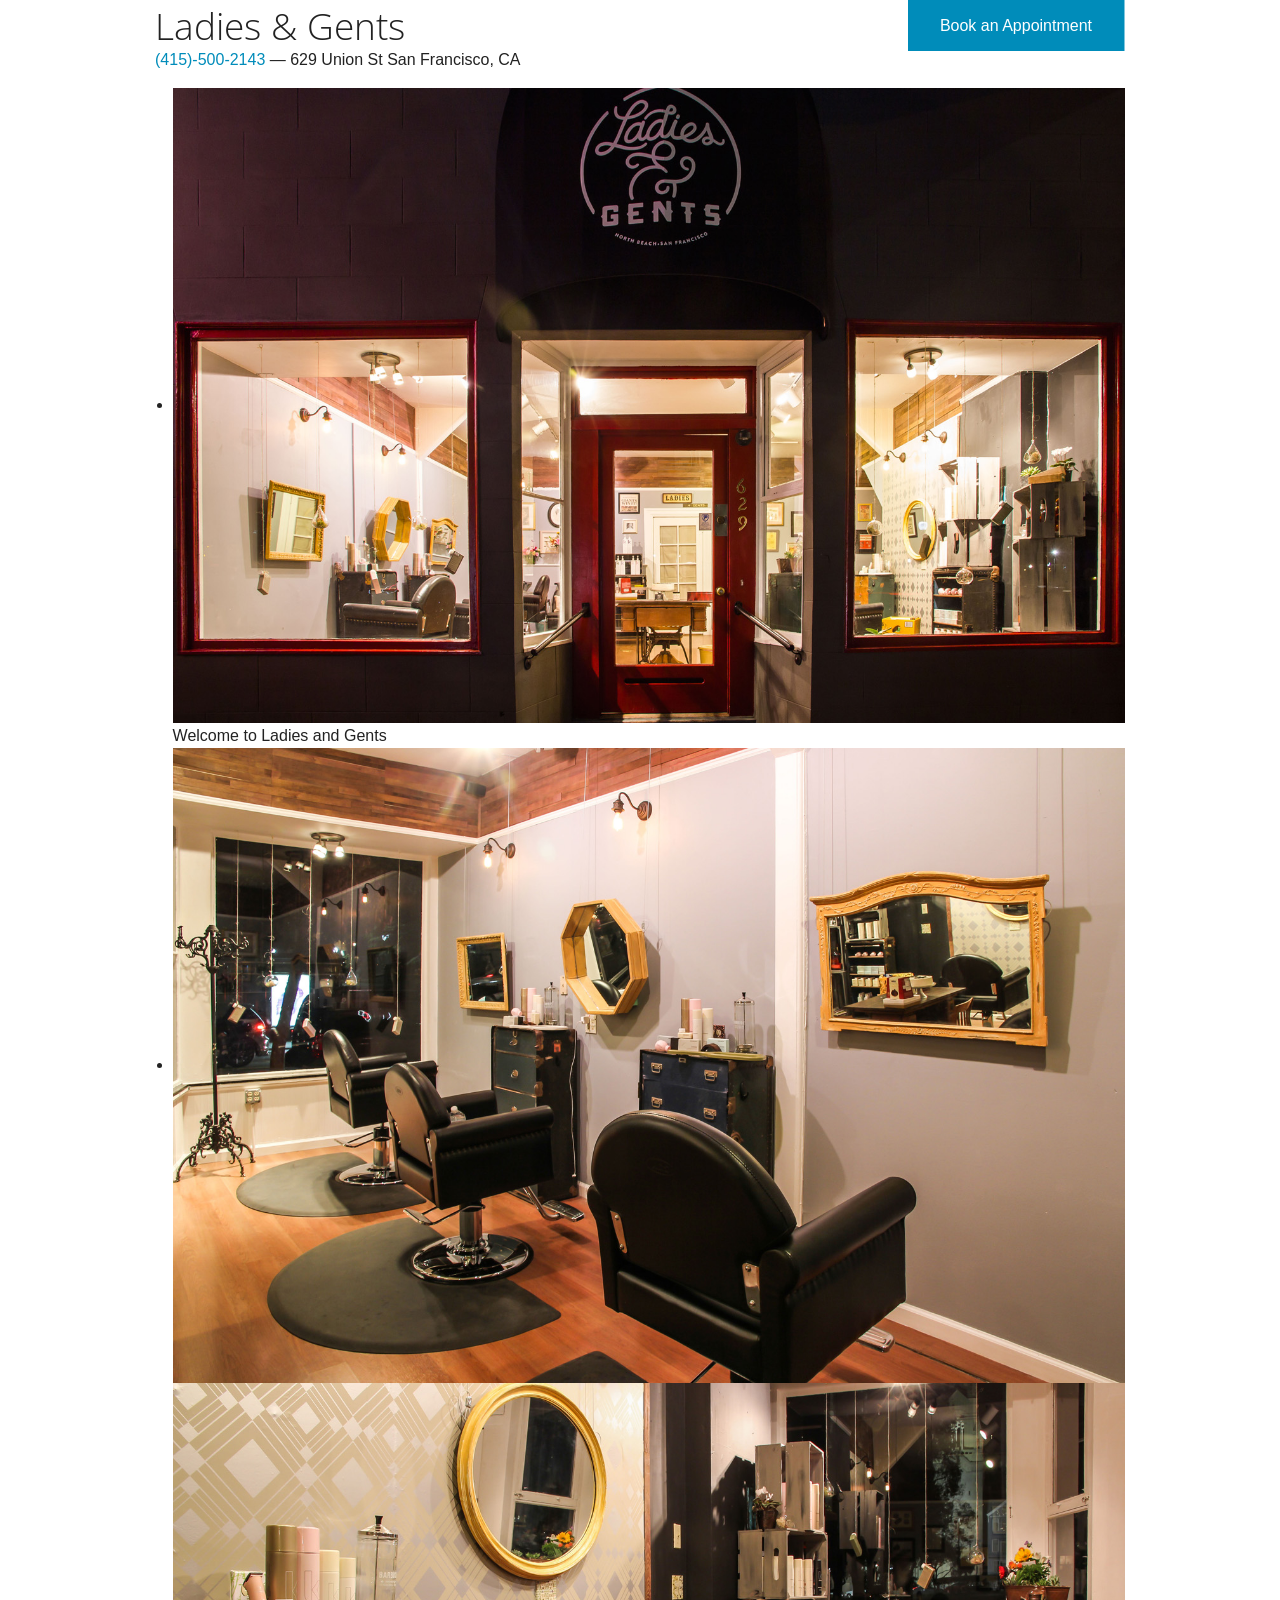
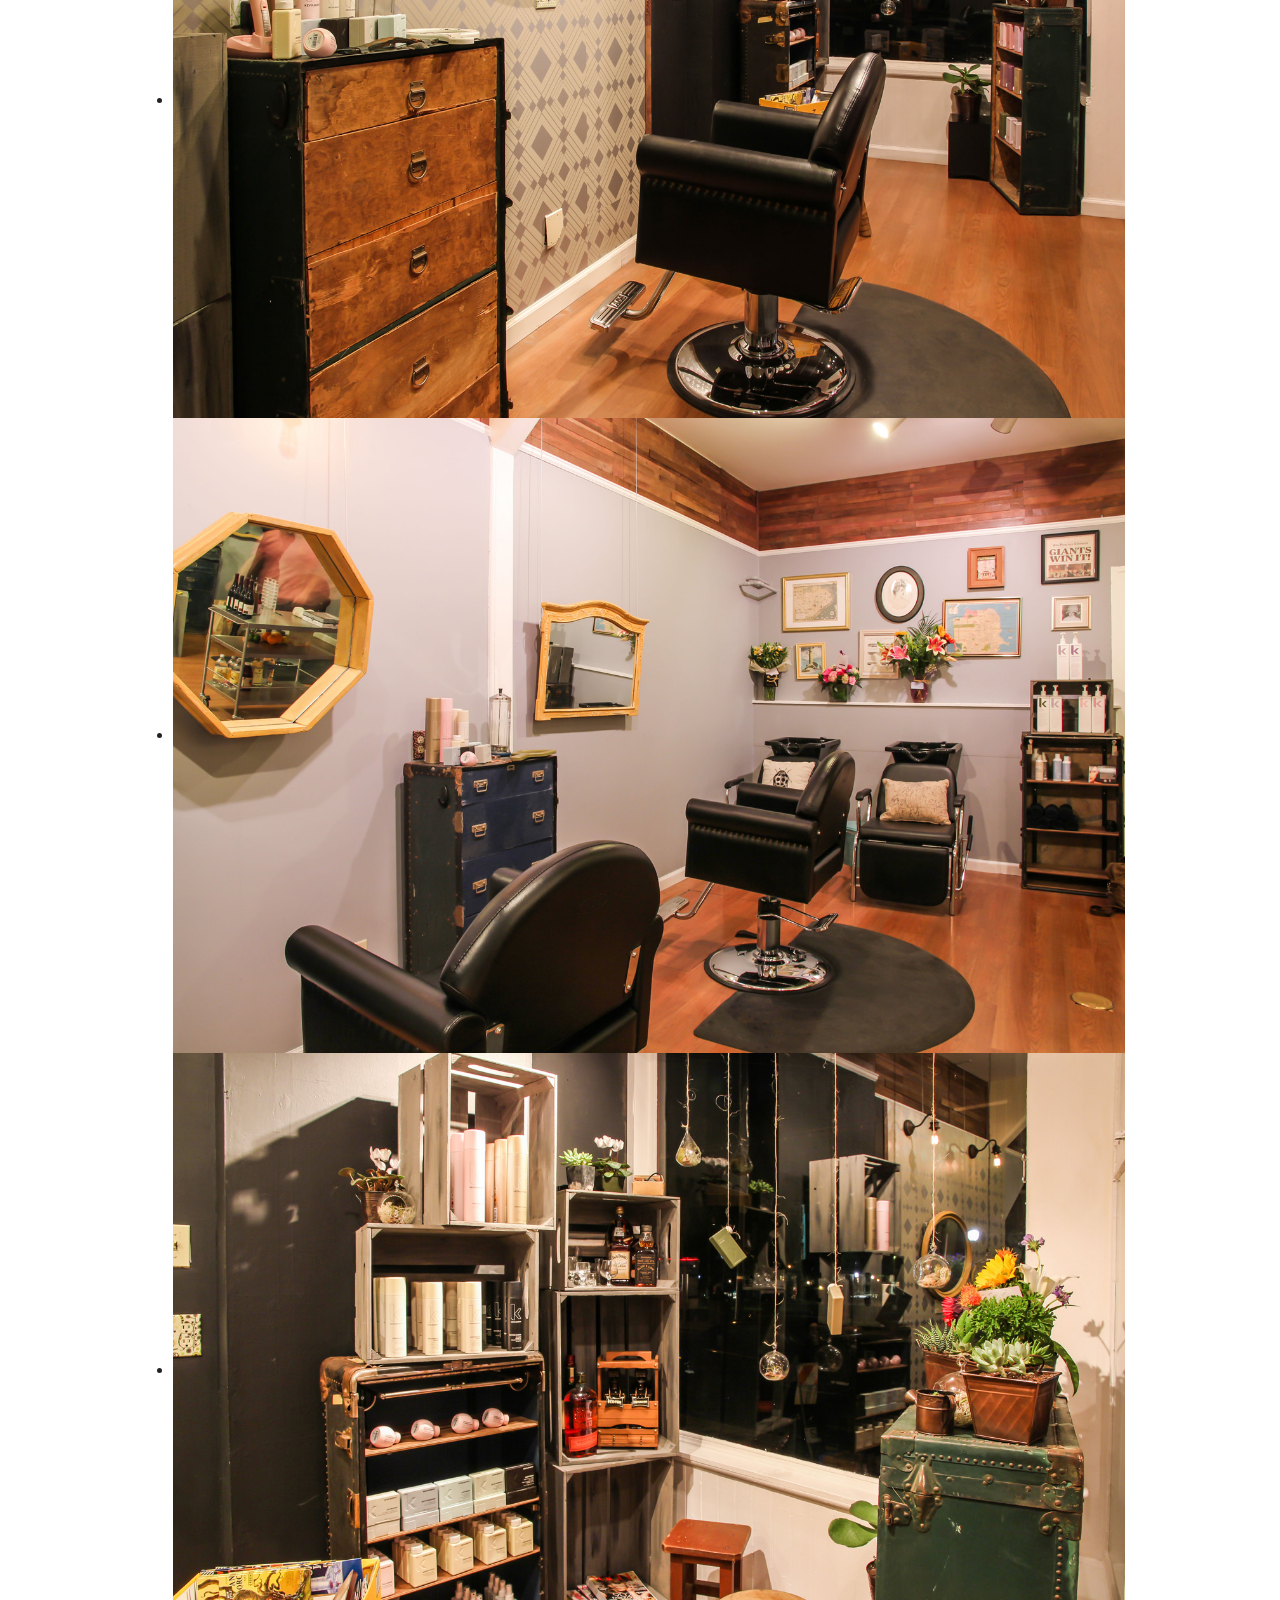
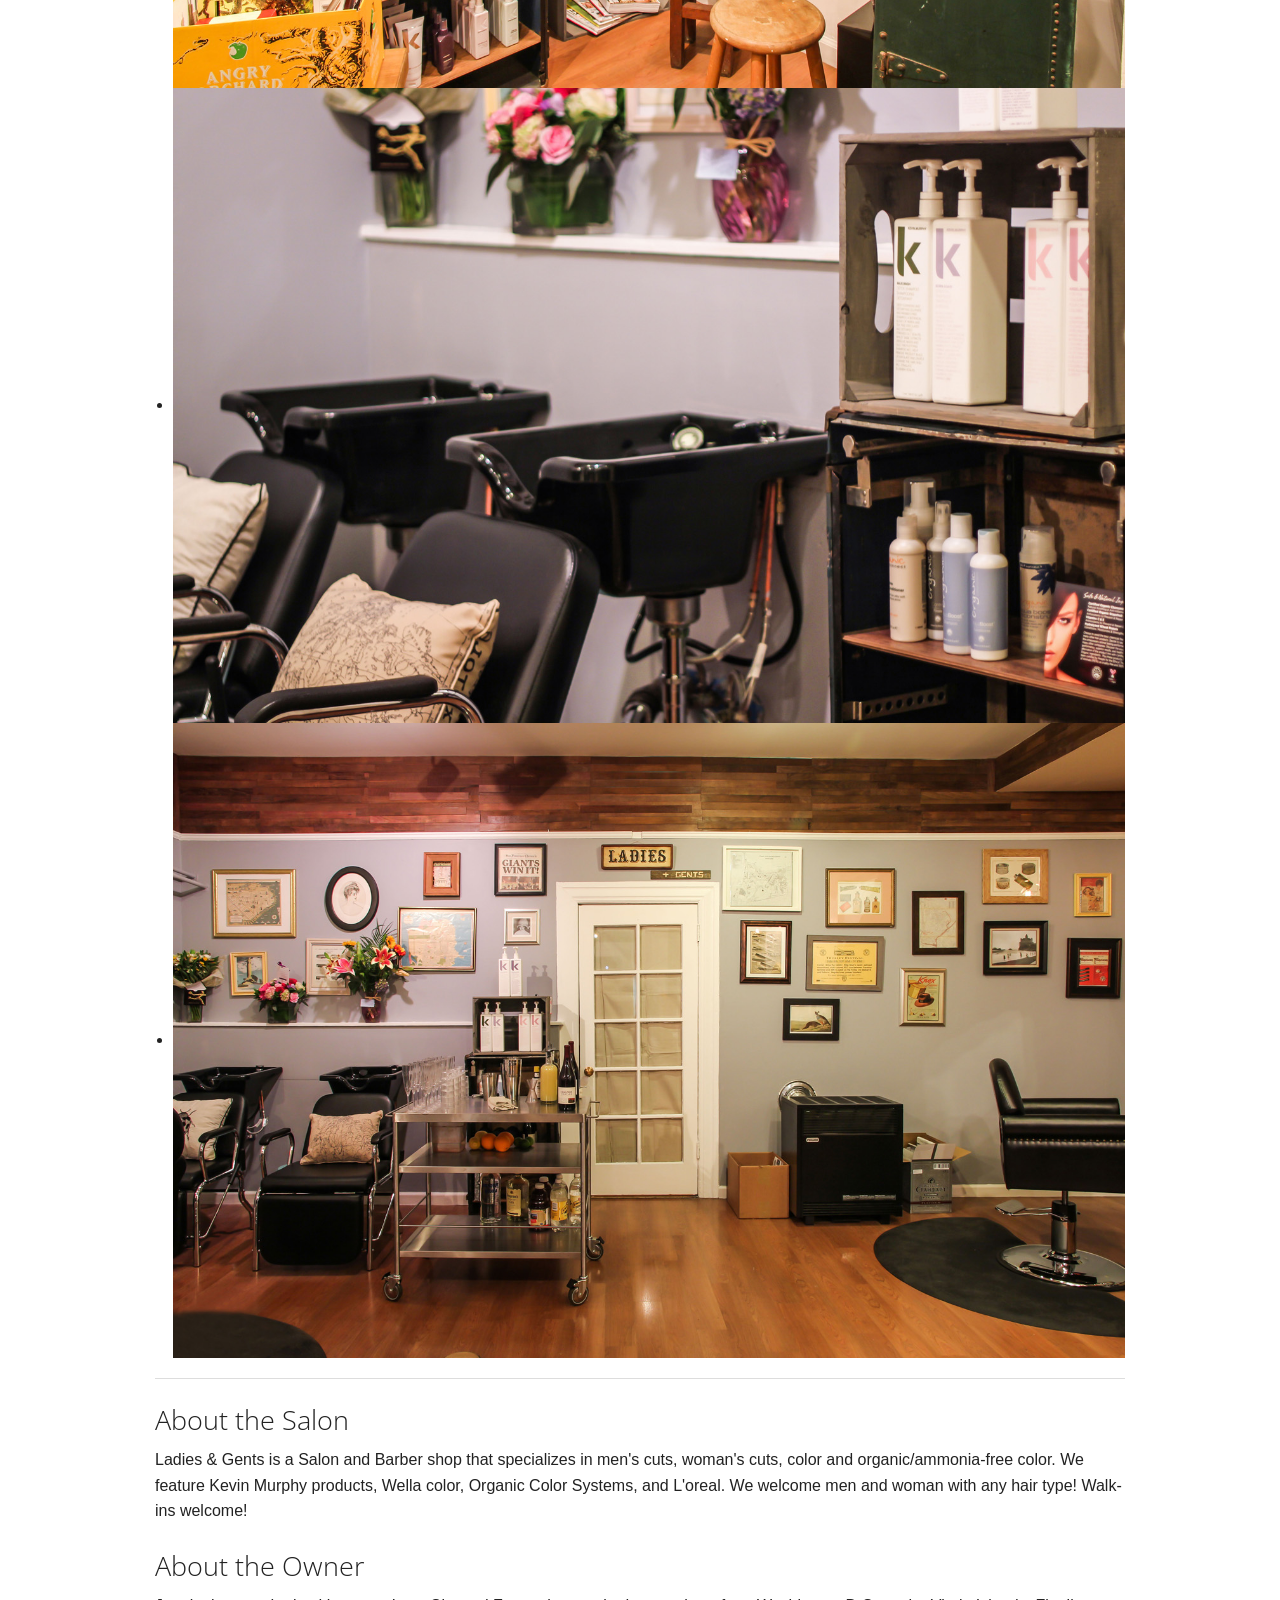
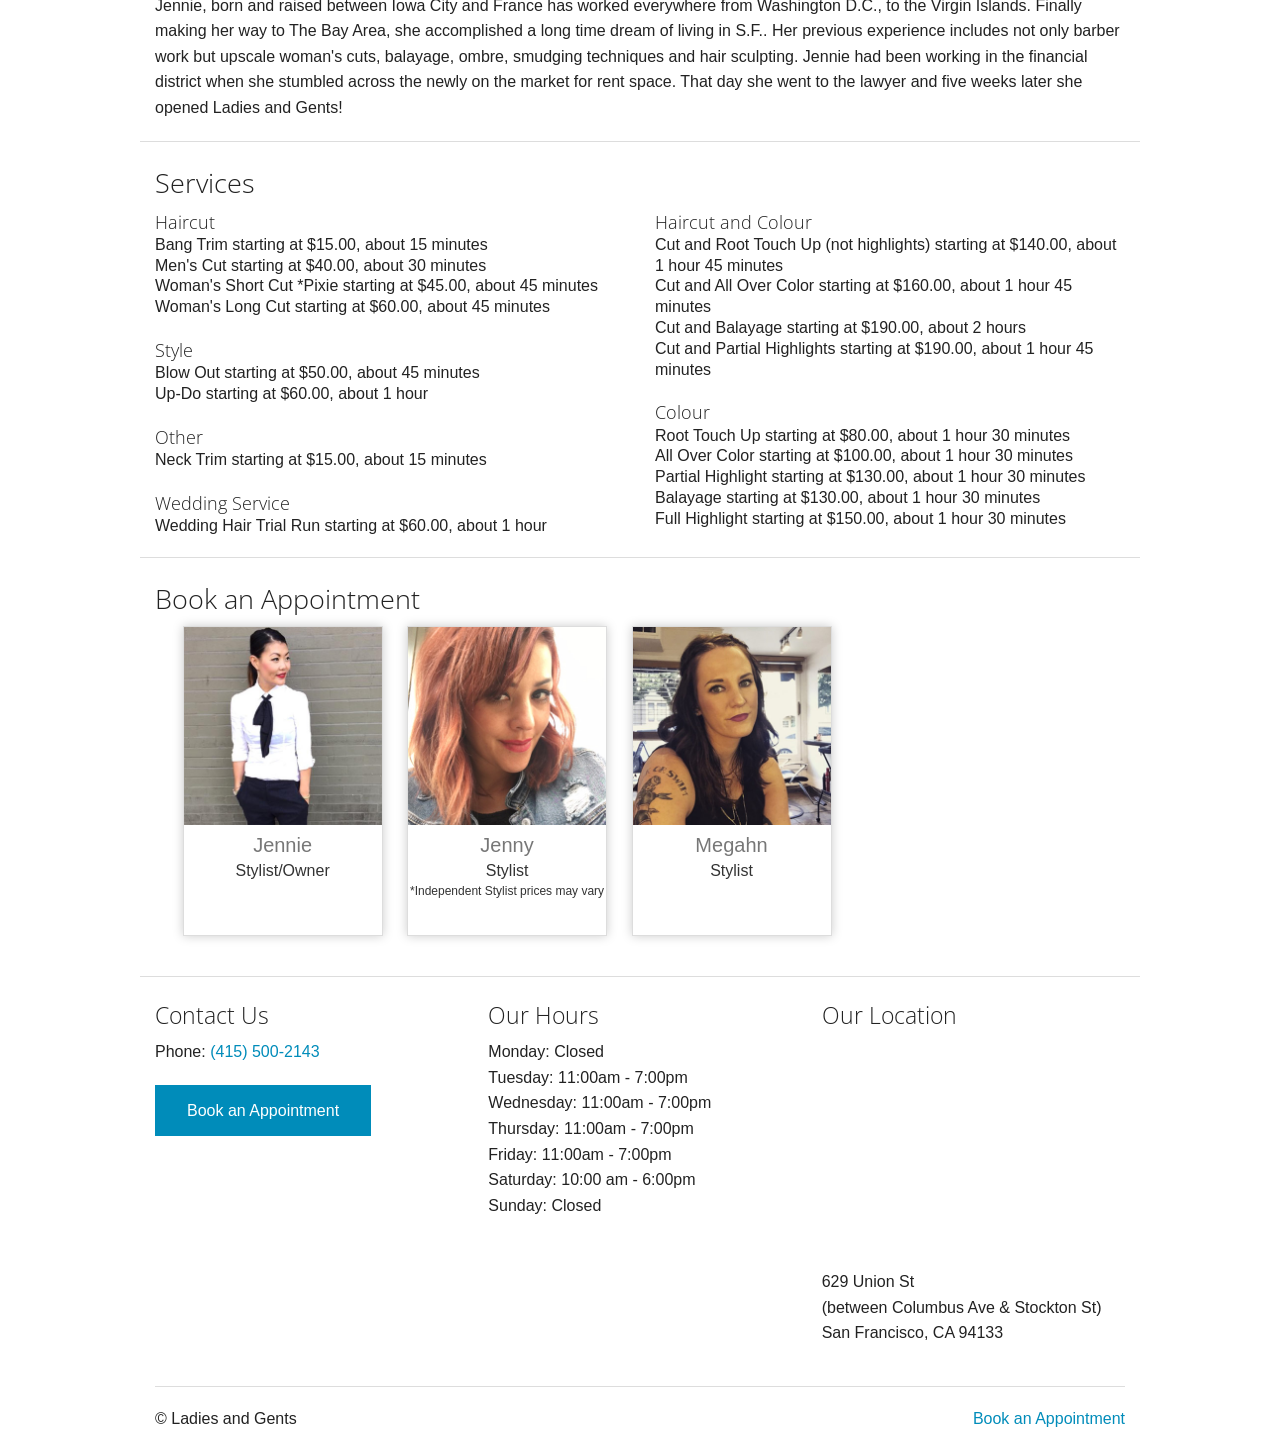
==== index.html @ 31cc8652 "intial data commit" ====
<!doctype html>
<html class="no-js" lang="en">
  <head>
    <meta charset="utf-8" />
    <meta name="viewport" content="width=device-width, initial-scale=1.0" />

    <!-- FACEBOOK META TAGS -->
    <meta property="og:url" content="http://www.nerdgeekhero.com/dev/lg/index.html" />
    <meta property="og:site_name" content="Ladies & Gents" />
    <meta property="og:type" content="website" />
    <meta property="og:title" content="Ladies & Gents" />
    <meta property="og:image" content="http://www.nerdgeekhero.com/dev/lg/img/logo.jpg" />
    <meta property="og:description" content="Salon and Barber shop that specializes in men's cuts, woman's cuts, color and organic/ammonia-free color. We feature Kevin Murphy products, Wella color, Organic Color Systems, and L'oreal. We welcome men and woman with any hair type! Walk-ins welcome!" />
    <!-- END FACEBOOK META TAGS -->

    <title>Ladies and Gents - A San Francisco Hair Salon</title>
    <link rel="icon" type="image/png" href="img/scissors.png" />
    <link rel="stylesheet" href="css/foundation.css" />
    <style>
      .services_price {
        margin-top: -0.5em;
        line-height: 1.3em;  
      }
      ul#stylists {
        list-style-type:none;
      }

      #stylists li {
        display: inline;
      }
      li.stylist a {
        display:inline-block;
        width:200px;
        text-align: center;
        height:310px;
        border: 1px solid #ddd;
        vertical-align: middle;
        margin-left: 10px;
        margin-right:10px;
        text-decoration: none;
        color:#777;
        font-size:20px;
        -moz-box-shadow:   0 0 10px #ccc;
        -webkit-box-shadow:  0 0 10px #ccc;
        box-shadow:  0 0 10px #ccc; 
        line-height:1.4em;
        margin-bottom: 20px;
      }
      li.stylist a:hover {
        opacity:0.6;
        filter:alpha(opacity=60); /* For IE8 and earlier */
      }

      .stylist .name {
        display:block;
        margin-top:10px;
        line-height: 1em;
      }

      .stylist .title, .stylist .speciality {
        color: #333;
        font-size: 0.8em;
      }

      .stylist .speciality {
        font-size: 0.6em;
        display: block;
        line-height: 1.1em;

      }

    </style>
    <script src="js/modernizr.js"></script>
  </head>
  <body style="background-image: url(http://subtlepatterns.com/patterns/swirl_@2X.png);">
    
    <div class="row">
      <div class="large-6 columns">
        <h2 style="display:inline;">Ladies & Gents </h2><p style="line-height:1em;"><a href="tel:+14155002143">(415)-500-2143</a> &mdash; 629 Union St San Francisco, CA</p>
      </div>
      <div class="large-6 columns">
        <ul class="right button-group">
          <li><a href="#book_appointment" class="button">Book an Appointment</a></li>
        </ul>
      </div>
    </div>
  
<!-- End Header and Nav -->
 
<!-- First Band (Slider) -->
 
  <div class="row">
    <div class="large-12 columns">
    <div id="slider">
      <ul data-orbit>
        <li>
          <img src="img/lg1.jpg" alt="slide 1" />
          <div class="orbit-caption">
            Welcome to Ladies and Gents
          </div>
        </li>
        <li>
          <img src="img/lg2.jpg" alt="slide 1" />
          
        </li>
        <li>
          <img src="img/lg3.jpg" alt="slide 1" />
          
        </li>
        <li>
          <img src="img/lg4.jpg" alt="slide 1" />
          
        </li>
        <li>
          <img src="img/lg5.jpg" alt="slide 1" />
          
        </li>
        <li>
          <img src="img/lg6.jpg" alt="slide 1" />
          
        </li>
        <li>
          <img src="img/lg7.jpg" alt="slide 1" />
          
        </li>
      </ul>
    </div>
    
    <hr />
    </div>
  </div>

  <div class="row">
    <div class="large-12 columns">
      <h3>About the Salon</h3>
      <p>Ladies & Gents is a Salon and Barber shop that specializes in men's cuts, woman's cuts, color and organic/ammonia-free color. We feature Kevin Murphy products, Wella color, Organic Color Systems, and L'oreal. We welcome men and woman with any hair type! Walk-ins welcome!</p>
    </div>
  </div>

  <div class="row">
    <div class="large-12 columns">
      <h3>About the Owner</h3>
      <p>Jennie, born and raised between Iowa City and France has worked everywhere from Washington D.C., to the Virgin Islands. Finally making her way to The Bay Area, she accomplished a long time dream of living in S.F..  Her previous experience includes not only barber work but upscale woman's cuts, balayage, ombre, smudging techniques and hair sculpting. Jennie had been working in the financial district when she stumbled across the newly on the market for rent space. That day she went to the lawyer and five weeks later she opened Ladies and Gents!</p>
    </div>
    <hr>
  </div>

  <div class="row">
    <div class="large-6 columns">
    <h3>Services</h3>
        <h5>Haircut</h5>
        <p class="services_price">
          Bang Trim starting at $15.00, about 15 minutes<br/>
          Men's Cut starting at $40.00, about 30 minutes <br/>
          Woman's Short Cut *Pixie starting at $45.00, about 45 minutes <br/>
          Woman's Long Cut starting at $60.00, about 45 minutes <br/>
        </p>
        <h5>Style</h5>
        <p class="services_price">
          Blow Out starting at $50.00, about 45 minutes <br/>
          Up-Do starting at $60.00, about 1 hour <br/>
        </p>
        <h5>Other</h5>
        <p class="services_price">Neck Trim starting at $15.00, about 15 minutes <br/></p>
        <h5>Wedding Service</h5>
        <p class="services_price">Wedding Hair Trial Run starting at $60.00, about 1 hour <br/></p>
    </div>
    <div class="large-6 columns">
      <h3>&nbsp;</h3>
        <h5>Haircut and Colour</h5>
        <p class="services_price">
          Cut and Root Touch Up (not highlights) starting at $140.00, about 1 hour 45 minutes <br/>
          Cut and All Over Color starting at $160.00, about 1 hour 45 minutes <br/>
          Cut and Balayage starting at $190.00, about 2 hours </br/>
          Cut and Partial Highlights starting at $190.00, about 1 hour 45 minutes <br/>
        </p>
        <h5>Colour</h5>
        <p class="services_price">
          Root Touch Up starting at $80.00, about 1 hour 30 minutes <br/>
          All Over Color starting at $100.00, about 1 hour 30 minutes <br/>
          Partial Highlight starting at $130.00, about 1 hour 30 minutes <br/>
          Balayage starting at $130.00, about 1 hour 30 minutes <br/>
          Full Highlight starting at $150.00, about 1 hour 30 minutes <br/>
        </p>
    </div>
    <hr />
  </div>

  <div id="book_appointment" class="row">
    <div class="large-12 columns">
      <h3>Book an Appointment</h3>
      <ul id="stylists">
        <li class="stylist">
          <a href="http://ladiesandgentssf.salonmonster.com/client/index.php?stylist=9045&layout=3" target="_blank">
            <img src="img/jennie.jpg"/>
            <span class="name">Jennie</span>
            <span class="title">Stylist/Owner</span>
          </a>
        </li>
        <li class="stylist">
          <a href="http://jennymoya.salonmonster.com/shadow/client/book.php?stylist=9452&layout=3" target="_blank">
            <img src="img/jenny_moya.jpg"/>
            <span class="name">Jenny</span>
            <span class="title">Stylist</span>
            <span class="speciality">*Independent Stylist prices may vary</span>
          </a>
        </li>
        <li class="stylist">
          <a href="https://www.styleseat.com/meghandoyle#scheduleHeader" target="_blank">
            <img src="img/megahn.jpg"/>
            <span class="name">Megahn</span>
            <span class="title">Stylist</span>
          </a>
        </li>
      </ul>
    </div>
    <hr>
  </div>

  
  
<!-- Three-up Content Blocks -->
 
  <div class="row">
    <div class="large-4 columns">
      <!-- <img src="img/megaphone.png" /> -->
      <h4>Contact Us</h4>
      <p>Phone: <a href="tel:+14155002143">(415) 500-2143</a></p>
      <a href="#book_appointment" class="button">Book an Appointment</a>
    </div>
    
    <div class="large-4 columns">
      <!-- <img src="img/clock.png" /> -->
      <h4>Our Hours</h4>
      <p style=>
        Monday: Closed<br/>
        Tuesday: 11:00am - 7:00pm<br/>
        Wednesday: 11:00am - 7:00pm<br/>
        Thursday: 11:00am - 7:00pm<br/>
        Friday: 11:00am - 7:00pm<br/>
        Saturday: 10:00 am - 6:00pm<br/>
        Sunday: Closed
      </p>
    </div>
    
    <div class="large-4 columns">
      <!--  -->
      <h4>Our Location</h4>
      <iframe width="303" height="227" frameborder="0" scrolling="no" marginheight="0" marginwidth="0" src="https://maps.google.com/maps?f=q&amp;source=s_q&amp;hl=en&amp;geocode=&amp;q=629+Union+St+San+Francisco,+CA+94133&amp;aq=&amp;sll=37.269174,-119.306607&amp;sspn=9.752605,19.423828&amp;ie=UTF8&amp;hq=&amp;hnear=629+Union+St,+San+Francisco,+San+Francisco+County,+California+94133&amp;t=m&amp;ll=37.800154,-122.41044&amp;spn=0.015395,0.026093&amp;z=14&amp;iwloc=A&amp;output=embed"></iframe>
      <p>629 Union St<br/>(between Columbus Ave & Stockton St)<br/>San Francisco, CA 94133</p>
    </div>
  
    </div>
     
  <!-- Footer -->
  
  <footer class="row">
    <div class="large-12 columns">
      <hr />
      <div class="row">
        <div class="large-6 columns">
          <p>© Ladies and Gents</p>
        </div>
        <div class="large-6 columns">
          <ul class="inline-list right">
            <li><a href="#book_appointment">Book an Appointment</a></li>
          </ul>
        </div>
      </div>
    </div> 
  </footer>

  <script src="js/vendor/jquery.js"></script>
  <script src="js/foundation.min.js"></script>
  <script>
    $(document).foundation();
  </script>

  </body>
</html>
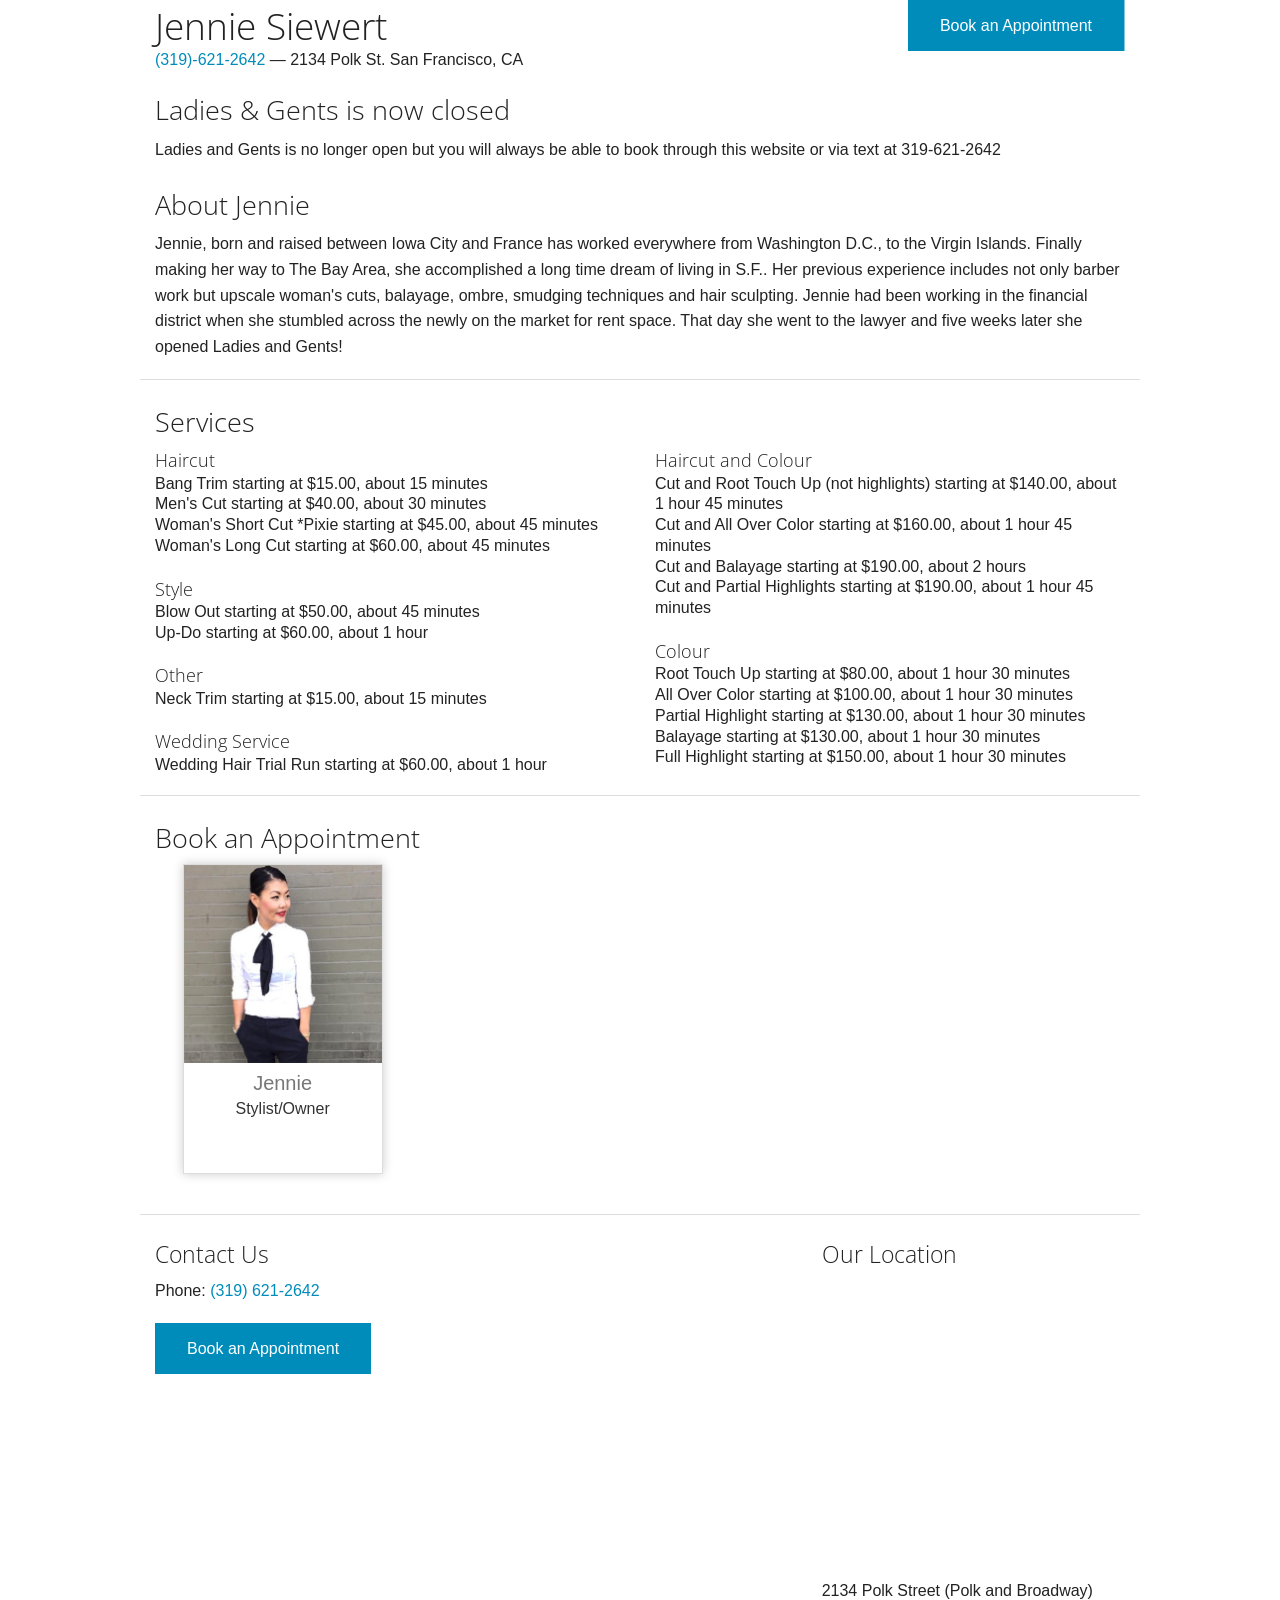
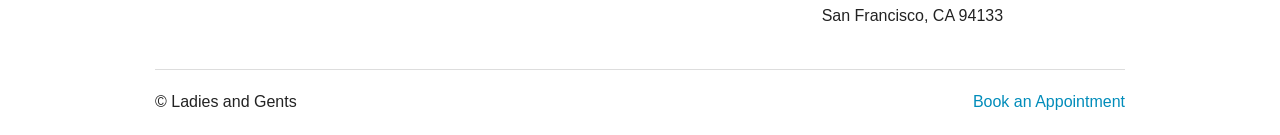
==== commit 2998dda3: "update with closing info changed maps and contact info. removed other stylists" ====
--- a/index.html
+++ b/index.html
@@ -5,15 +5,15 @@
     <meta name="viewport" content="width=device-width, initial-scale=1.0" />
 
     <!-- FACEBOOK META TAGS -->
-    <meta property="og:url" content="http://www.nerdgeekhero.com/dev/lg/index.html" />
+    <meta property="og:url" content="http://ladiesandgentssf.com/index.html" />
     <meta property="og:site_name" content="Ladies & Gents" />
     <meta property="og:type" content="website" />
     <meta property="og:title" content="Ladies & Gents" />
-    <meta property="og:image" content="http://www.nerdgeekhero.com/dev/lg/img/logo.jpg" />
+    <meta property="og:image" content="http://ladiesandgentssf.com/img/logo.jpg" />
     <meta property="og:description" content="Salon and Barber shop that specializes in men's cuts, woman's cuts, color and organic/ammonia-free color. We feature Kevin Murphy products, Wella color, Organic Color Systems, and L'oreal. We welcome men and woman with any hair type! Walk-ins welcome!" />
     <!-- END FACEBOOK META TAGS -->
 
-    <title>Ladies and Gents - A San Francisco Hair Salon</title>
+    <title>Ladies and Gents - The website of Jennie Siewert</title>
     <link rel="icon" type="image/png" href="img/scissors.png" />
     <link rel="stylesheet" href="css/foundation.css" />
     <style>
@@ -76,70 +76,27 @@
     
     <div class="row">
       <div class="large-6 columns">
-        <h2 style="display:inline;">Ladies & Gents </h2><p style="line-height:1em;"><a href="tel:+14155002143">(415)-500-2143</a> &mdash; 629 Union St San Francisco, CA</p>
+        <h2 style="display:inline;">Jennie Siewert </h2><p style="line-height:1em;"><a href="tel:+14155002143">(319)-621-2642</a> &mdash; 2134 Polk St. San Francisco, CA</p>
       </div>
       <div class="large-6 columns">
         <ul class="right button-group">
-          <li><a href="#book_appointment" class="button">Book an Appointment</a></li>
+          <li><a href="http://ladiesandgentssf.salonmonster.com/client/index.php?stylist=9045&layout=3" target="_blank" class="button">Book an Appointment</a></li>
         </ul>
       </div>
     </div>
   
 <!-- End Header and Nav -->
- 
-<!-- First Band (Slider) -->
- 
-  <div class="row">
-    <div class="large-12 columns">
-    <div id="slider">
-      <ul data-orbit>
-        <li>
-          <img src="img/lg1.jpg" alt="slide 1" />
-          <div class="orbit-caption">
-            Welcome to Ladies and Gents
-          </div>
-        </li>
-        <li>
-          <img src="img/lg2.jpg" alt="slide 1" />
-          
-        </li>
-        <li>
-          <img src="img/lg3.jpg" alt="slide 1" />
-          
-        </li>
-        <li>
-          <img src="img/lg4.jpg" alt="slide 1" />
-          
-        </li>
-        <li>
-          <img src="img/lg5.jpg" alt="slide 1" />
-          
-        </li>
-        <li>
-          <img src="img/lg6.jpg" alt="slide 1" />
-          
-        </li>
-        <li>
-          <img src="img/lg7.jpg" alt="slide 1" />
-          
-        </li>
-      </ul>
-    </div>
-    
-    <hr />
-    </div>
-  </div>
-
-  <div class="row">
-    <div class="large-12 columns">
-      <h3>About the Salon</h3>
-      <p>Ladies & Gents is a Salon and Barber shop that specializes in men's cuts, woman's cuts, color and organic/ammonia-free color. We feature Kevin Murphy products, Wella color, Organic Color Systems, and L'oreal. We welcome men and woman with any hair type! Walk-ins welcome!</p>
-    </div>
-  </div>
-
-  <div class="row">
-    <div class="large-12 columns">
-      <h3>About the Owner</h3>
+
+  <div class="row">
+    <div class="large-12 columns">
+      <h3>Ladies & Gents is now closed</h3>
+      <p>Ladies and Gents is no longer open but you will always be able to book through this website or via text at 319-621-2642</p>
+    </div>
+  </div>
+
+  <div class="row">
+    <div class="large-12 columns">
+      <h3>About Jennie</h3>
       <p>Jennie, born and raised between Iowa City and France has worked everywhere from Washington D.C., to the Virgin Islands. Finally making her way to The Bay Area, she accomplished a long time dream of living in S.F..  Her previous experience includes not only barber work but upscale woman's cuts, balayage, ombre, smudging techniques and hair sculpting. Jennie had been working in the financial district when she stumbled across the newly on the market for rent space. That day she went to the lawyer and five weeks later she opened Ladies and Gents!</p>
     </div>
     <hr>
@@ -197,21 +154,6 @@
             <span class="title">Stylist/Owner</span>
           </a>
         </li>
-        <li class="stylist">
-          <a href="http://jennymoya.salonmonster.com/shadow/client/book.php?stylist=9452&layout=3" target="_blank">
-            <img src="img/jenny_moya.jpg"/>
-            <span class="name">Jenny</span>
-            <span class="title">Stylist</span>
-            <span class="speciality">*Independent Stylist prices may vary</span>
-          </a>
-        </li>
-        <li class="stylist">
-          <a href="https://www.styleseat.com/meghandoyle#scheduleHeader" target="_blank">
-            <img src="img/megahn.jpg"/>
-            <span class="name">Megahn</span>
-            <span class="title">Stylist</span>
-          </a>
-        </li>
       </ul>
     </div>
     <hr>
@@ -225,12 +167,12 @@
     <div class="large-4 columns">
       <!-- <img src="img/megaphone.png" /> -->
       <h4>Contact Us</h4>
-      <p>Phone: <a href="tel:+14155002143">(415) 500-2143</a></p>
-      <a href="#book_appointment" class="button">Book an Appointment</a>
+      <p>Phone: <a href="tel:+13196212642">(319) 621-2642</a></p>
+      <a href="http://ladiesandgentssf.salonmonster.com/client/index.php?stylist=9045&layout=3" target="_blank" class="button">Book an Appointment</a>
     </div>
     
     <div class="large-4 columns">
-      <!-- <img src="img/clock.png" /> -->
+      <!-- <img src="img/clock.png" />
       <h4>Our Hours</h4>
       <p style=>
         Monday: Closed<br/>
@@ -241,13 +183,14 @@
         Saturday: 10:00 am - 6:00pm<br/>
         Sunday: Closed
       </p>
+      -->
     </div>
     
     <div class="large-4 columns">
       <!--  -->
       <h4>Our Location</h4>
-      <iframe width="303" height="227" frameborder="0" scrolling="no" marginheight="0" marginwidth="0" src="https://maps.google.com/maps?f=q&amp;source=s_q&amp;hl=en&amp;geocode=&amp;q=629+Union+St+San+Francisco,+CA+94133&amp;aq=&amp;sll=37.269174,-119.306607&amp;sspn=9.752605,19.423828&amp;ie=UTF8&amp;hq=&amp;hnear=629+Union+St,+San+Francisco,+San+Francisco+County,+California+94133&amp;t=m&amp;ll=37.800154,-122.41044&amp;spn=0.015395,0.026093&amp;z=14&amp;iwloc=A&amp;output=embed"></iframe>
-      <p>629 Union St<br/>(between Columbus Ave & Stockton St)<br/>San Francisco, CA 94133</p>
+      <div id="mapouter"><div id="gmap_canvas"><iframe width="250" height="300" frameborder="0" scrolling="no" marginheight="0" src="https://maps.google.com/maps?q= 2134 Polk St, San Francisco, CA 94109, &t=&z=16&ie=UTF8&iwloc=&output=embed" marginwidth="0"></iframe><a class="addmaps"href="http://www.map-embed.com/pl/"id="get-map-data">map-embed.com</a></div><style>#gmap_canvas{height:300px;width:250px;}#mapouter{overflow:hidden;height:300px;width:250px;}</style></div>
+      <p>2134 Polk Street (Polk and Broadway)<br/>San Francisco, CA 94133</p>
     </div>
   
     </div>
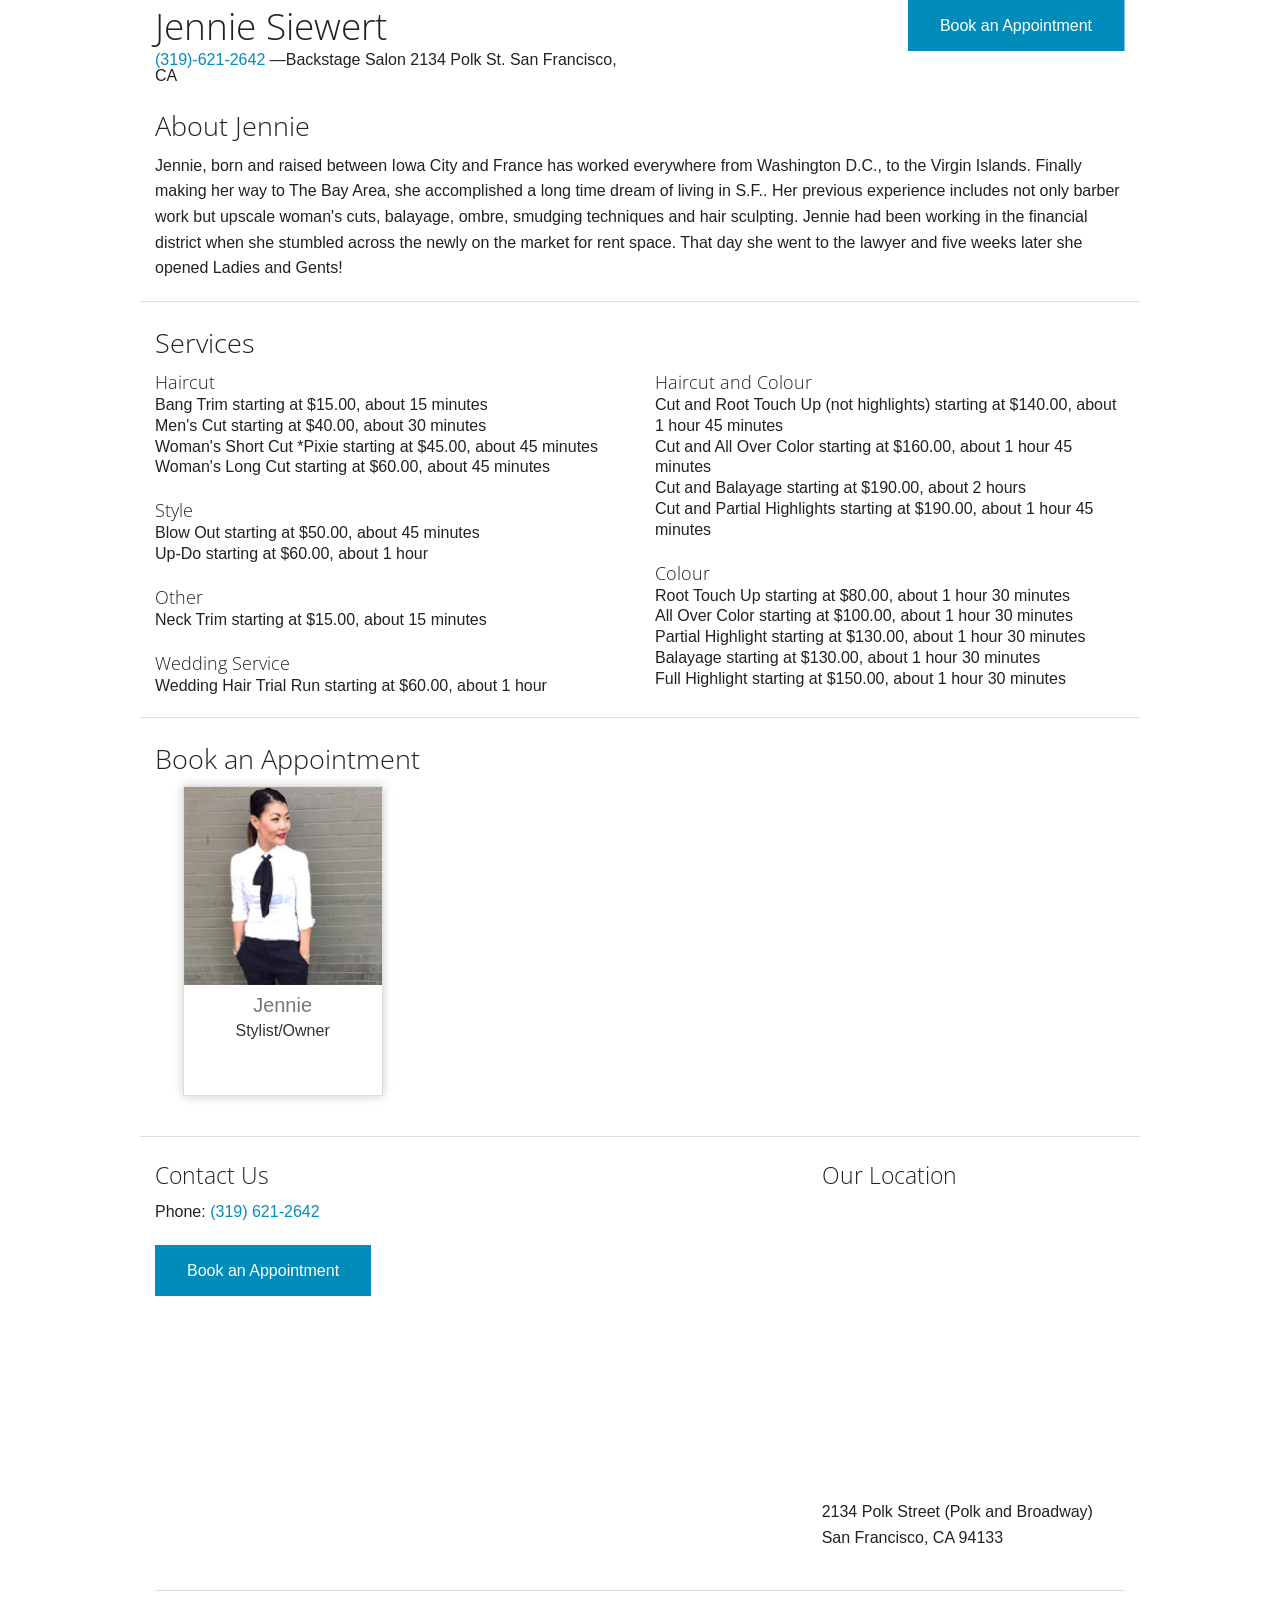
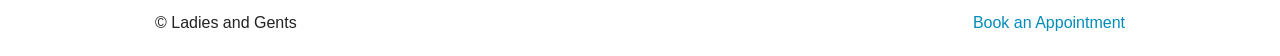
==== commit 33616c09: "removed "now closed" text" ====
--- a/index.html
+++ b/index.html
@@ -76,7 +76,7 @@
     
     <div class="row">
       <div class="large-6 columns">
-        <h2 style="display:inline;">Jennie Siewert </h2><p style="line-height:1em;"><a href="tel:+14155002143">(319)-621-2642</a> &mdash; 2134 Polk St. San Francisco, CA</p>
+        <h2 style="display:inline;">Jennie Siewert </h2><p style="line-height:1em;"><a href="tel:+14155002143">(319)-621-2642</a> &mdash;Backstage Salon 2134 Polk St. San Francisco, CA</p>
       </div>
       <div class="large-6 columns">
         <ul class="right button-group">
@@ -86,13 +86,6 @@
     </div>
   
 <!-- End Header and Nav -->
-
-  <div class="row">
-    <div class="large-12 columns">
-      <h3>Ladies & Gents is now closed</h3>
-      <p>Ladies and Gents is no longer open but you will always be able to book through this website or via text at 319-621-2642</p>
-    </div>
-  </div>
 
   <div class="row">
     <div class="large-12 columns">
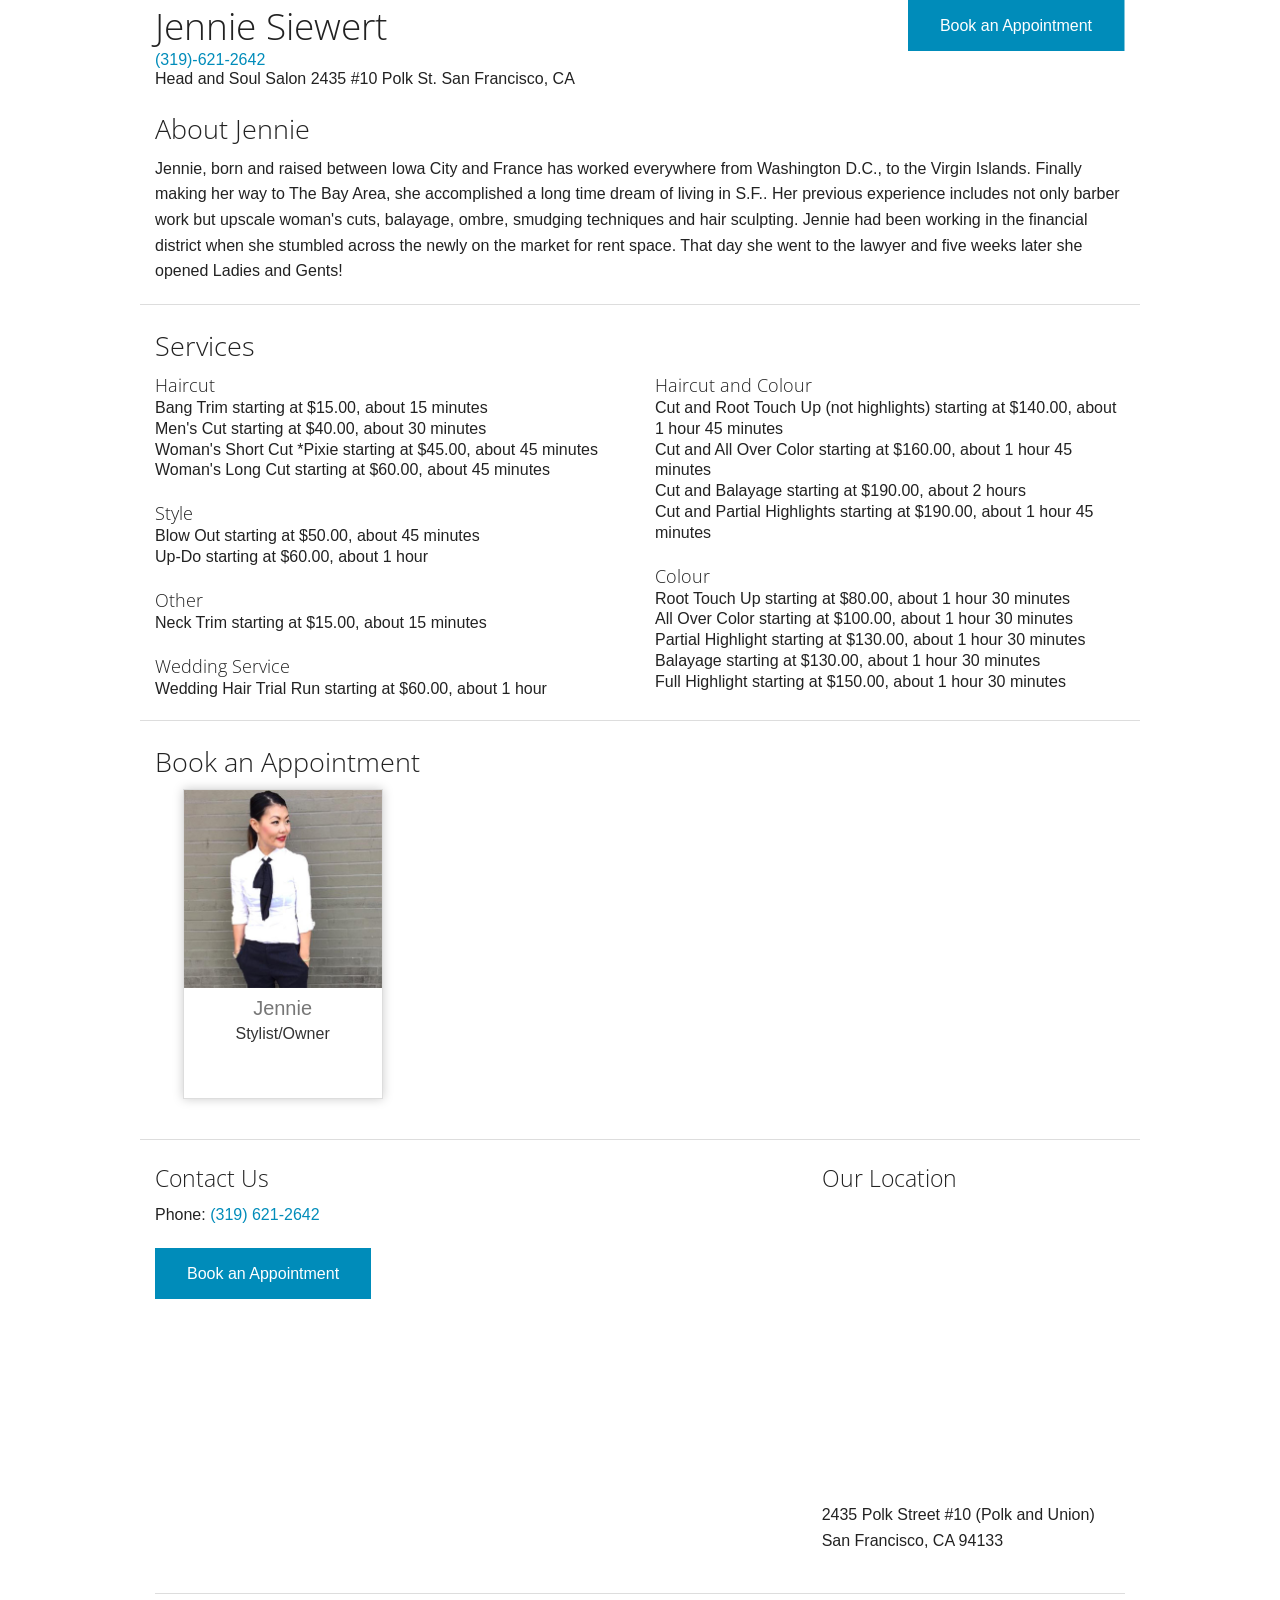
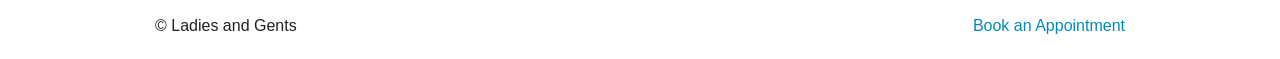
==== commit 3866d5a2: "updated address changed address to new location" ====
--- a/index.html
+++ b/index.html
@@ -76,7 +76,9 @@
     
     <div class="row">
       <div class="large-6 columns">
-        <h2 style="display:inline;">Jennie Siewert </h2><p style="line-height:1em;"><a href="tel:+14155002143">(319)-621-2642</a> &mdash;Backstage Salon 2134 Polk St. San Francisco, CA</p>
+        <h2 style="display:inline;">Jennie Siewert </h2>
+        <p style="line-height:1em;margin-bottom:3px;"><a href="tel:+14155002143">(319)-621-2642</a></p>
+        <p style="line-height:1em;">Head and Soul Salon 2435 #10 Polk St. San Francisco, CA</p>
       </div>
       <div class="large-6 columns">
         <ul class="right button-group">
@@ -182,8 +184,8 @@
     <div class="large-4 columns">
       <!--  -->
       <h4>Our Location</h4>
-      <div id="mapouter"><div id="gmap_canvas"><iframe width="250" height="300" frameborder="0" scrolling="no" marginheight="0" src="https://maps.google.com/maps?q= 2134 Polk St, San Francisco, CA 94109, &t=&z=16&ie=UTF8&iwloc=&output=embed" marginwidth="0"></iframe><a class="addmaps"href="http://www.map-embed.com/pl/"id="get-map-data">map-embed.com</a></div><style>#gmap_canvas{height:300px;width:250px;}#mapouter{overflow:hidden;height:300px;width:250px;}</style></div>
-      <p>2134 Polk Street (Polk and Broadway)<br/>San Francisco, CA 94133</p>
+      <div id="mapouter"><div id="gmap_canvas"><iframe width="250" height="300" frameborder="0" scrolling="no" marginheight="0" src="https://maps.google.com/maps?q=2435 Polk St, San Francisco, CA 94109, &t=&z=16&ie=UTF8&iwloc=&output=embed" marginwidth="0"></iframe><a class="addmaps"href="http://www.map-embed.com/pl/"id="get-map-data">map-embed.com</a></div><style>#gmap_canvas{height:300px;width:250px;}#mapouter{overflow:hidden;height:300px;width:250px;}</style></div>
+      <p>2435 Polk Street #10 (Polk and Union)<br/>San Francisco, CA 94133</p>
     </div>
   
     </div>
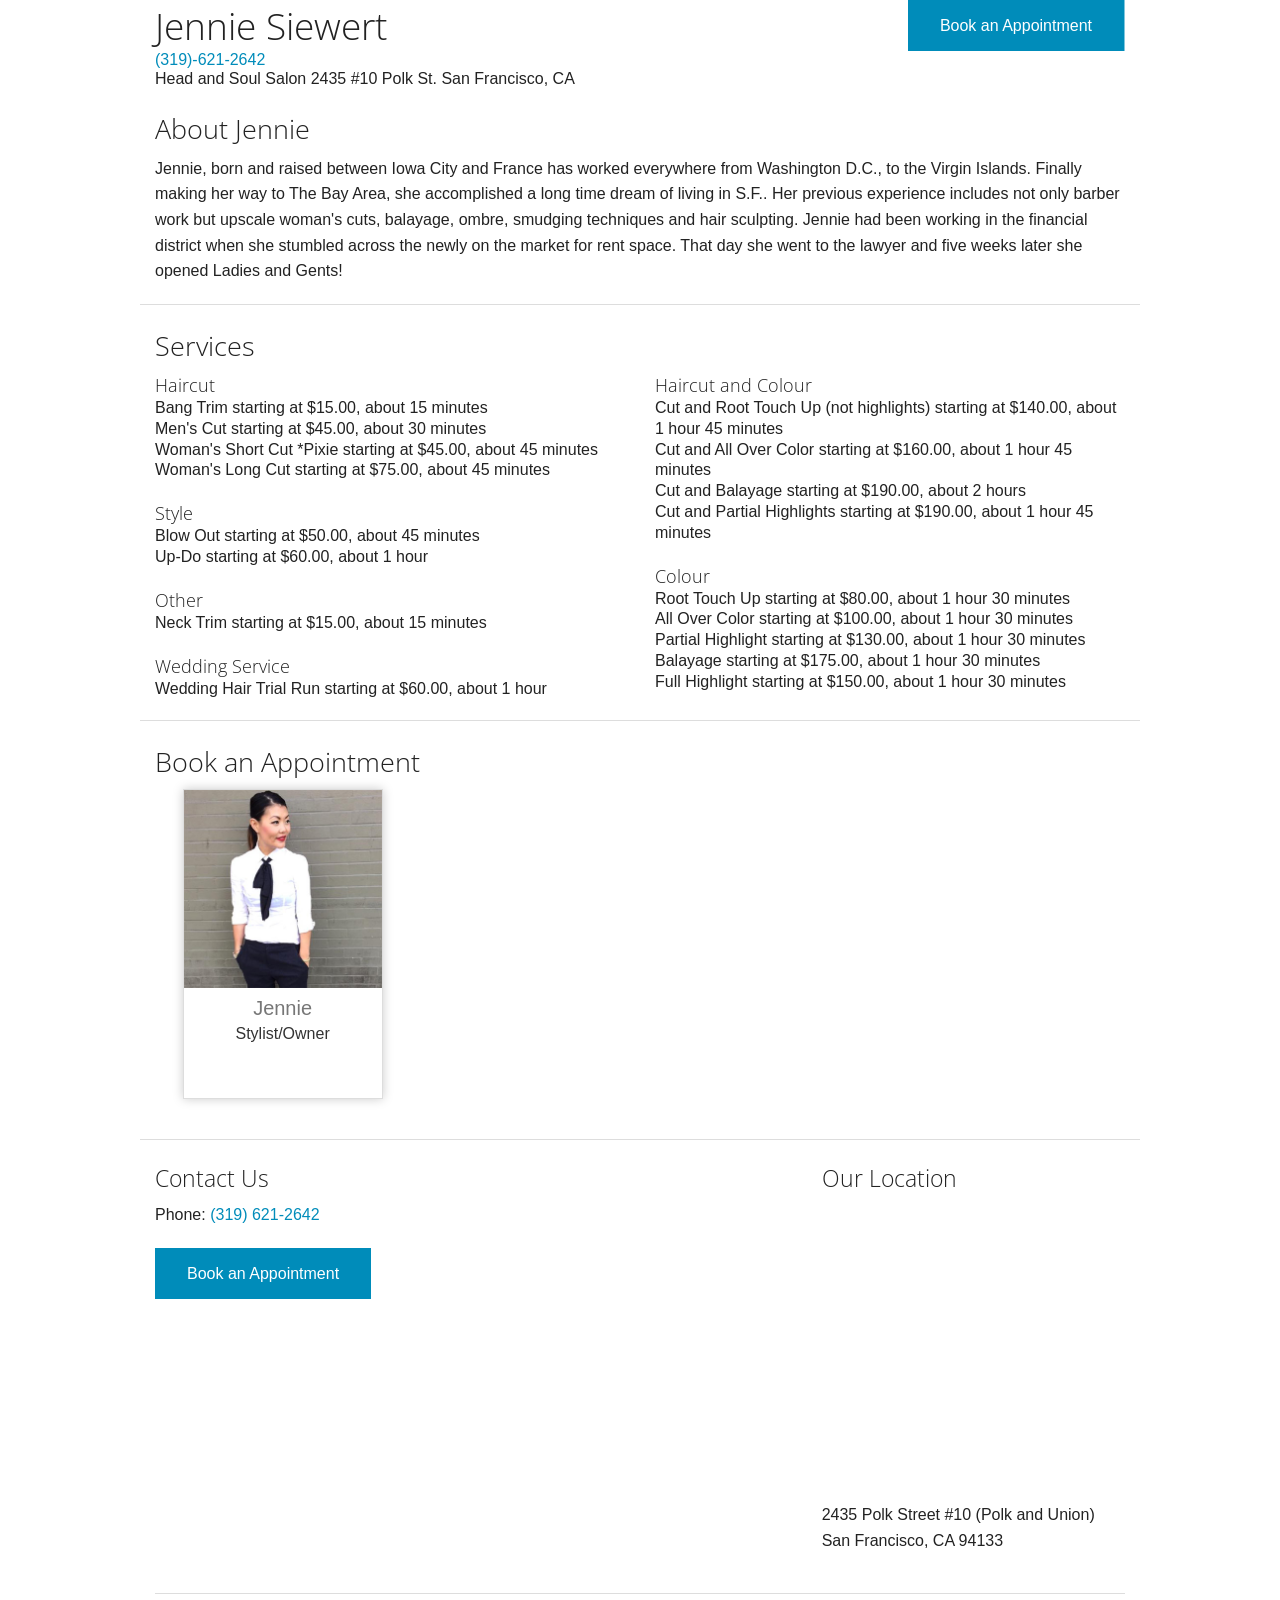
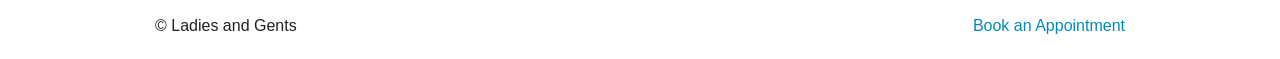
==== commit b1ad3ac5: "update prices updated prices for women/mens cut, toners, balyage" ====
--- a/index.html
+++ b/index.html
@@ -103,9 +103,9 @@
         <h5>Haircut</h5>
         <p class="services_price">
           Bang Trim starting at $15.00, about 15 minutes<br/>
-          Men's Cut starting at $40.00, about 30 minutes <br/>
+          Men's Cut starting at $45.00, about 30 minutes <br/>
           Woman's Short Cut *Pixie starting at $45.00, about 45 minutes <br/>
-          Woman's Long Cut starting at $60.00, about 45 minutes <br/>
+          Woman's Long Cut starting at $75.00, about 45 minutes <br/>
         </p>
         <h5>Style</h5>
         <p class="services_price">
@@ -131,7 +131,7 @@
           Root Touch Up starting at $80.00, about 1 hour 30 minutes <br/>
           All Over Color starting at $100.00, about 1 hour 30 minutes <br/>
           Partial Highlight starting at $130.00, about 1 hour 30 minutes <br/>
-          Balayage starting at $130.00, about 1 hour 30 minutes <br/>
+          Balayage starting at $175.00, about 1 hour 30 minutes <br/>
           Full Highlight starting at $150.00, about 1 hour 30 minutes <br/>
         </p>
     </div>
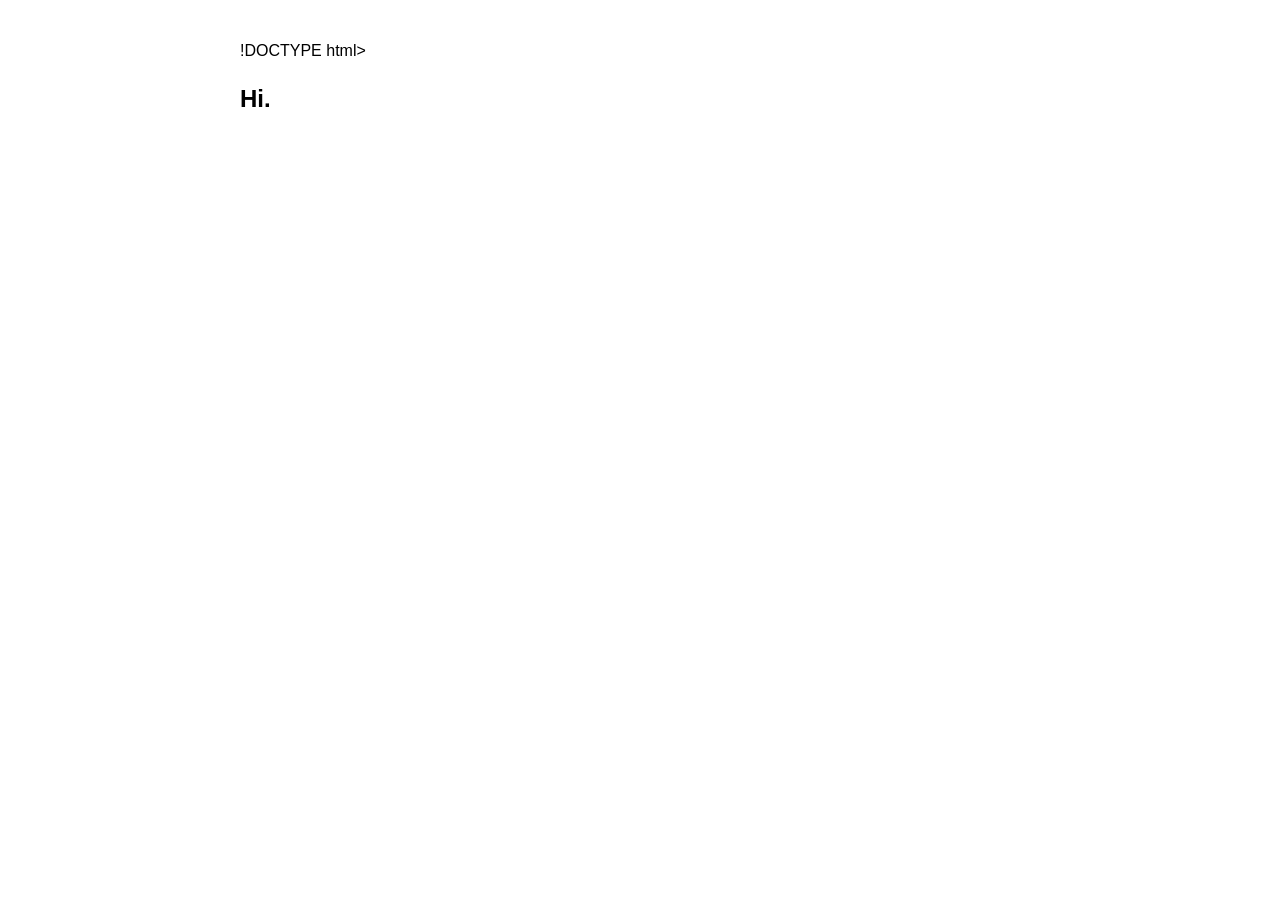
==== commit 0751d3f4: "change from lag to ngh" ====
--- a/index.html
+++ b/index.html
@@ -1,218 +1,12 @@
-<!doctype html>
-<html class="no-js" lang="en">
-  <head>
+!DOCTYPE html>
+<html>
+<head>
     <meta charset="utf-8" />
-    <meta name="viewport" content="width=device-width, initial-scale=1.0" />
+    <title>NerdGeekHero</title>
+    <link rel="stylesheet" type="text/css" media="screen" href="css/main.css" />
 
-    <!-- FACEBOOK META TAGS -->
-    <meta property="og:url" content="http://ladiesandgentssf.com/index.html" />
-    <meta property="og:site_name" content="Ladies & Gents" />
-    <meta property="og:type" content="website" />
-    <meta property="og:title" content="Ladies & Gents" />
-    <meta property="og:image" content="http://ladiesandgentssf.com/img/logo.jpg" />
-    <meta property="og:description" content="Salon and Barber shop that specializes in men's cuts, woman's cuts, color and organic/ammonia-free color. We feature Kevin Murphy products, Wella color, Organic Color Systems, and L'oreal. We welcome men and woman with any hair type! Walk-ins welcome!" />
-    <!-- END FACEBOOK META TAGS -->
-
-    <title>Ladies and Gents - The website of Jennie Siewert</title>
-    <link rel="icon" type="image/png" href="img/scissors.png" />
-    <link rel="stylesheet" href="css/foundation.css" />
-    <style>
-      .services_price {
-        margin-top: -0.5em;
-        line-height: 1.3em;  
-      }
-      ul#stylists {
-        list-style-type:none;
-      }
-
-      #stylists li {
-        display: inline;
-      }
-      li.stylist a {
-        display:inline-block;
-        width:200px;
-        text-align: center;
-        height:310px;
-        border: 1px solid #ddd;
-        vertical-align: middle;
-        margin-left: 10px;
-        margin-right:10px;
-        text-decoration: none;
-        color:#777;
-        font-size:20px;
-        -moz-box-shadow:   0 0 10px #ccc;
-        -webkit-box-shadow:  0 0 10px #ccc;
-        box-shadow:  0 0 10px #ccc; 
-        line-height:1.4em;
-        margin-bottom: 20px;
-      }
-      li.stylist a:hover {
-        opacity:0.6;
-        filter:alpha(opacity=60); /* For IE8 and earlier */
-      }
-
-      .stylist .name {
-        display:block;
-        margin-top:10px;
-        line-height: 1em;
-      }
-
-      .stylist .title, .stylist .speciality {
-        color: #333;
-        font-size: 0.8em;
-      }
-
-      .stylist .speciality {
-        font-size: 0.6em;
-        display: block;
-        line-height: 1.1em;
-
-      }
-
-    </style>
-    <script src="js/modernizr.js"></script>
-  </head>
-  <body style="background-image: url(http://subtlepatterns.com/patterns/swirl_@2X.png);">
-    
-    <div class="row">
-      <div class="large-6 columns">
-        <h2 style="display:inline;">Jennie Siewert </h2>
-        <p style="line-height:1em;margin-bottom:3px;"><a href="tel:+14155002143">(319)-621-2642</a></p>
-        <p style="line-height:1em;">Head and Soul Salon 2435 #10 Polk St. San Francisco, CA</p>
-      </div>
-      <div class="large-6 columns">
-        <ul class="right button-group">
-          <li><a href="http://ladiesandgentssf.salonmonster.com/client/index.php?stylist=9045&layout=3" target="_blank" class="button">Book an Appointment</a></li>
-        </ul>
-      </div>
-    </div>
-  
-<!-- End Header and Nav -->
-
-  <div class="row">
-    <div class="large-12 columns">
-      <h3>About Jennie</h3>
-      <p>Jennie, born and raised between Iowa City and France has worked everywhere from Washington D.C., to the Virgin Islands. Finally making her way to The Bay Area, she accomplished a long time dream of living in S.F..  Her previous experience includes not only barber work but upscale woman's cuts, balayage, ombre, smudging techniques and hair sculpting. Jennie had been working in the financial district when she stumbled across the newly on the market for rent space. That day she went to the lawyer and five weeks later she opened Ladies and Gents!</p>
-    </div>
-    <hr>
-  </div>
-
-  <div class="row">
-    <div class="large-6 columns">
-    <h3>Services</h3>
-        <h5>Haircut</h5>
-        <p class="services_price">
-          Bang Trim starting at $15.00, about 15 minutes<br/>
-          Men's Cut starting at $45.00, about 30 minutes <br/>
-          Woman's Short Cut *Pixie starting at $45.00, about 45 minutes <br/>
-          Woman's Long Cut starting at $75.00, about 45 minutes <br/>
-        </p>
-        <h5>Style</h5>
-        <p class="services_price">
-          Blow Out starting at $50.00, about 45 minutes <br/>
-          Up-Do starting at $60.00, about 1 hour <br/>
-        </p>
-        <h5>Other</h5>
-        <p class="services_price">Neck Trim starting at $15.00, about 15 minutes <br/></p>
-        <h5>Wedding Service</h5>
-        <p class="services_price">Wedding Hair Trial Run starting at $60.00, about 1 hour <br/></p>
-    </div>
-    <div class="large-6 columns">
-      <h3>&nbsp;</h3>
-        <h5>Haircut and Colour</h5>
-        <p class="services_price">
-          Cut and Root Touch Up (not highlights) starting at $140.00, about 1 hour 45 minutes <br/>
-          Cut and All Over Color starting at $160.00, about 1 hour 45 minutes <br/>
-          Cut and Balayage starting at $190.00, about 2 hours </br/>
-          Cut and Partial Highlights starting at $190.00, about 1 hour 45 minutes <br/>
-        </p>
-        <h5>Colour</h5>
-        <p class="services_price">
-          Root Touch Up starting at $80.00, about 1 hour 30 minutes <br/>
-          All Over Color starting at $100.00, about 1 hour 30 minutes <br/>
-          Partial Highlight starting at $130.00, about 1 hour 30 minutes <br/>
-          Balayage starting at $175.00, about 1 hour 30 minutes <br/>
-          Full Highlight starting at $150.00, about 1 hour 30 minutes <br/>
-        </p>
-    </div>
-    <hr />
-  </div>
-
-  <div id="book_appointment" class="row">
-    <div class="large-12 columns">
-      <h3>Book an Appointment</h3>
-      <ul id="stylists">
-        <li class="stylist">
-          <a href="http://ladiesandgentssf.salonmonster.com/client/index.php?stylist=9045&layout=3" target="_blank">
-            <img src="img/jennie.jpg"/>
-            <span class="name">Jennie</span>
-            <span class="title">Stylist/Owner</span>
-          </a>
-        </li>
-      </ul>
-    </div>
-    <hr>
-  </div>
-
-  
-  
-<!-- Three-up Content Blocks -->
- 
-  <div class="row">
-    <div class="large-4 columns">
-      <!-- <img src="img/megaphone.png" /> -->
-      <h4>Contact Us</h4>
-      <p>Phone: <a href="tel:+13196212642">(319) 621-2642</a></p>
-      <a href="http://ladiesandgentssf.salonmonster.com/client/index.php?stylist=9045&layout=3" target="_blank" class="button">Book an Appointment</a>
-    </div>
-    
-    <div class="large-4 columns">
-      <!-- <img src="img/clock.png" />
-      <h4>Our Hours</h4>
-      <p style=>
-        Monday: Closed<br/>
-        Tuesday: 11:00am - 7:00pm<br/>
-        Wednesday: 11:00am - 7:00pm<br/>
-        Thursday: 11:00am - 7:00pm<br/>
-        Friday: 11:00am - 7:00pm<br/>
-        Saturday: 10:00 am - 6:00pm<br/>
-        Sunday: Closed
-      </p>
-      -->
-    </div>
-    
-    <div class="large-4 columns">
-      <!--  -->
-      <h4>Our Location</h4>
-      <div id="mapouter"><div id="gmap_canvas"><iframe width="250" height="300" frameborder="0" scrolling="no" marginheight="0" src="https://maps.google.com/maps?q=2435 Polk St, San Francisco, CA 94109, &t=&z=16&ie=UTF8&iwloc=&output=embed" marginwidth="0"></iframe><a class="addmaps"href="http://www.map-embed.com/pl/"id="get-map-data">map-embed.com</a></div><style>#gmap_canvas{height:300px;width:250px;}#mapouter{overflow:hidden;height:300px;width:250px;}</style></div>
-      <p>2435 Polk Street #10 (Polk and Union)<br/>San Francisco, CA 94133</p>
-    </div>
-  
-    </div>
-     
-  <!-- Footer -->
-  
-  <footer class="row">
-    <div class="large-12 columns">
-      <hr />
-      <div class="row">
-        <div class="large-6 columns">
-          <p>© Ladies and Gents</p>
-        </div>
-        <div class="large-6 columns">
-          <ul class="inline-list right">
-            <li><a href="#book_appointment">Book an Appointment</a></li>
-          </ul>
-        </div>
-      </div>
-    </div> 
-  </footer>
-
-  <script src="js/vendor/jquery.js"></script>
-  <script src="js/foundation.min.js"></script>
-  <script>
-    $(document).foundation();
-  </script>
-
-  </body>
+</head>
+<body>
+	<h2>Hi.</h2>
+</body>
 </html>
--- a/css/main.css
+++ b/css/main.css
@@ -0,0 +1,199 @@
+body
+{
+    max-width:800px;
+    margin:40px auto;
+    font-family: 'Open Sans', 'Arial', sans-serif;
+    font-size: 16px;
+    line-height: 1.4;
+    text-align: justify;
+}
+aside
+{
+    float: right;
+    font-size: 14px;
+}
+.mfw
+{
+    color: rgb(22, 160, 133);
+}
+.mfwlink
+{
+    color:rgb(22, 160, 133);
+    text-decoration: underline;
+}
+ul li img
+{
+    height: 1em
+}
+.code
+{
+    font-family: monospace;
+    font-size: 0.95em
+}
+.block1
+{
+    font-weight: bold;
+    color: #444444
+}
+.block1::before
+{
+    content: "";
+    display: inline-block;
+    height: 1em;
+    width: 1em;
+    background-color: #444444
+}
+.block2
+{
+    font-weight: bold;
+    color: #454545;
+}
+.block2::before
+{
+    content: "";
+    display: inline-block;
+    height: 1em;
+    width: 1em;
+    background-color: #454545
+}
+.fauxparagraf
+{
+    display: block;
+    margin-top: 1em;
+    margin-bottom: 1em;
+    overflow: auto
+}
+.chat
+{
+    width: 100%;
+    margin-right: 1em;
+}
+.photo
+{
+    float: left;
+    width: 40%;
+    margin-right: 1em;
+}
+.soustitre
+{
+    font-size: 0.75em;
+}
+blockquote
+{
+    font-size: 1.2em
+}
+blockquote::before
+{
+    content: open-quote;
+    font-size: 2em;
+    margin-right: 0.3em;
+    font-family: 'Times New Roman', Times, serif;
+}
+.sousblockquote
+{
+    font-size: 0.6em;
+    font-style: italic;
+    margin-left: 3em;
+    
+}
+.kopimi
+{
+    margin-left: auto;
+    margin-right: auto;
+    display: block;
+    height: 2em;
+}
+.cit
+{
+    font-size: 0.7em;
+    vertical-align: top;
+    margin-left: 0.2em;
+}
+#wrong
+{
+    color: maroon;
+    font-weight: bold;
+    text-decoration: underline;
+    
+}
+a:link
+{
+    color: #0077aa
+}
+a:visited 
+{
+    color:#941352
+}
+small
+{
+    font-size: 0.5em
+}
+
+
+
+
+
+
+
+
+
+
+
+/*Partie en dessous absolument recopié du site original*/
+
+/* cyrillic-ext */
+@font-face {
+    font-family: 'Open Sans';
+    font-style: normal;
+    font-weight: 400;
+    src: local('Open Sans Regular'), local('OpenSans-Regular'), url(https://fonts.gstatic.com/s/opensans/v15/mem8YaGs126MiZpBA-UFWJ0bbck.woff2) format('woff2');
+    unicode-range: U+0460-052F, U+1C80-1C88, U+20B4, U+2DE0-2DFF, U+A640-A69F, U+FE2E-FE2F;
+  }
+  /* cyrillic */
+  @font-face {
+    font-family: 'Open Sans';
+    font-style: normal;
+    font-weight: 400;
+    src: local('Open Sans Regular'), local('OpenSans-Regular'), url(https://fonts.gstatic.com/s/opensans/v15/mem8YaGs126MiZpBA-UFUZ0bbck.woff2) format('woff2');
+    unicode-range: U+0400-045F, U+0490-0491, U+04B0-04B1, U+2116;
+  }
+  /* greek-ext */
+  @font-face {
+    font-family: 'Open Sans';
+    font-style: normal;
+    font-weight: 400;
+    src: local('Open Sans Regular'), local('OpenSans-Regular'), url(https://fonts.gstatic.com/s/opensans/v15/mem8YaGs126MiZpBA-UFWZ0bbck.woff2) format('woff2');
+    unicode-range: U+1F00-1FFF;
+  }
+  /* greek */
+  @font-face {
+    font-family: 'Open Sans';
+    font-style: normal;
+    font-weight: 400;
+    src: local('Open Sans Regular'), local('OpenSans-Regular'), url(https://fonts.gstatic.com/s/opensans/v15/mem8YaGs126MiZpBA-UFVp0bbck.woff2) format('woff2');
+    unicode-range: U+0370-03FF;
+  }
+  /* vietnamese */
+  @font-face {
+    font-family: 'Open Sans';
+    font-style: normal;
+    font-weight: 400;
+    src: local('Open Sans Regular'), local('OpenSans-Regular'), url(https://fonts.gstatic.com/s/opensans/v15/mem8YaGs126MiZpBA-UFWp0bbck.woff2) format('woff2');
+    unicode-range: U+0102-0103, U+0110-0111, U+1EA0-1EF9, U+20AB;
+  }
+  /* latin-ext */
+  @font-face {
+    font-family: 'Open Sans';
+    font-style: normal;
+    font-weight: 400;
+    src: local('Open Sans Regular'), local('OpenSans-Regular'), url(https://fonts.gstatic.com/s/opensans/v15/mem8YaGs126MiZpBA-UFW50bbck.woff2) format('woff2');
+    unicode-range: U+0100-024F, U+0259, U+1E00-1EFF, U+2020, U+20A0-20AB, U+20AD-20CF, U+2113, U+2C60-2C7F, U+A720-A7FF;
+  }
+  /* latin */
+  @font-face {
+    font-family: 'Open Sans';
+    font-style: normal;
+    font-weight: 400;
+    src: local('Open Sans Regular'), local('OpenSans-Regular'), url(https://fonts.gstatic.com/s/opensans/v15/mem8YaGs126MiZpBA-UFVZ0b.woff2) format('woff2');
+    unicode-range: U+0000-00FF, U+0131, U+0152-0153, U+02BB-02BC, U+02C6, U+02DA, U+02DC, U+2000-206F, U+2074, U+20AC, U+2122, U+2191, U+2193, U+2212, U+2215, U+FEFF, U+FFFD;
+  }
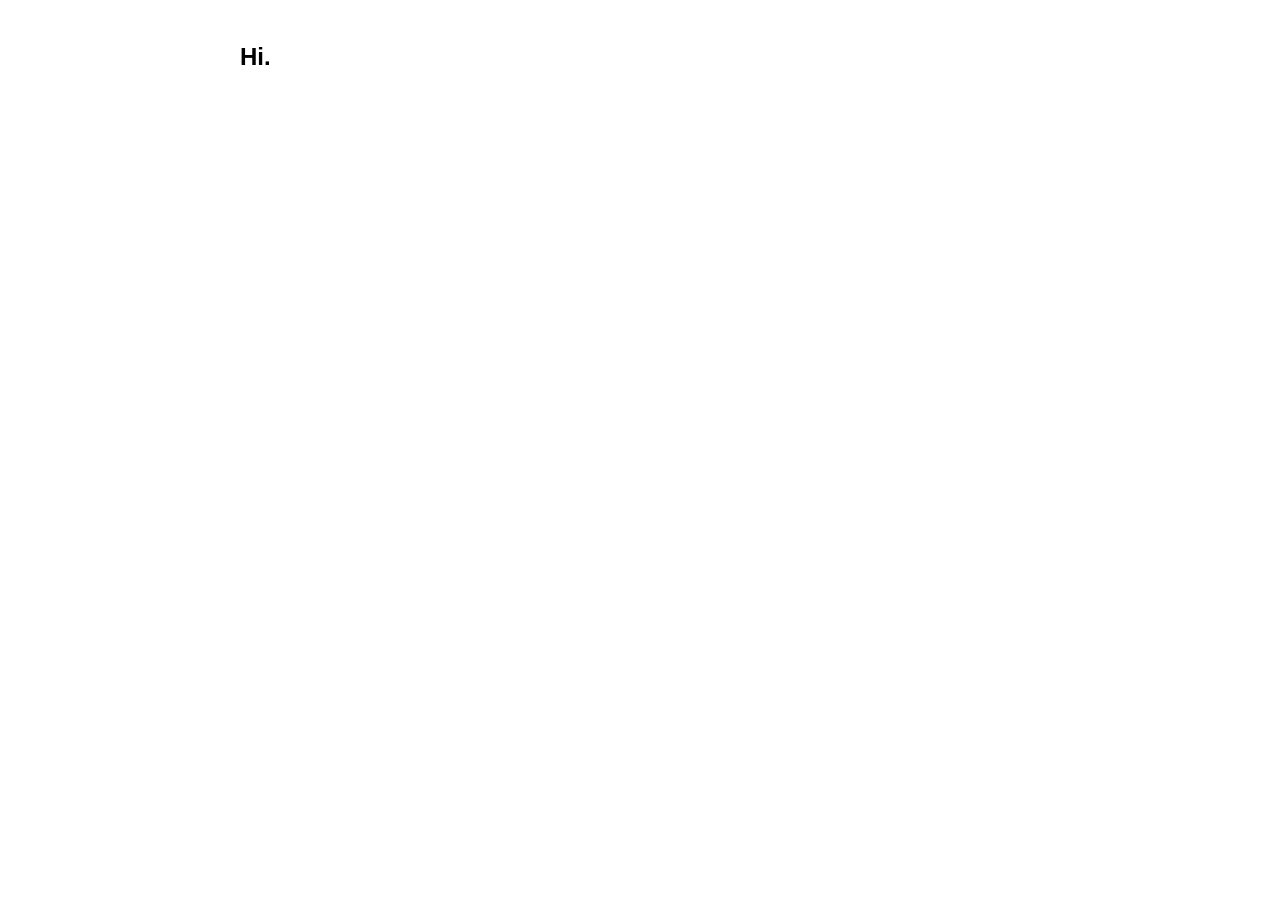
==== commit c6e8ca7d: "missed a character in the doctype" ====
--- a/index.html
+++ b/index.html
@@ -1,4 +1,4 @@
-!DOCTYPE html>
+<!DOCTYPE html>
 <html>
 <head>
     <meta charset="utf-8" />
